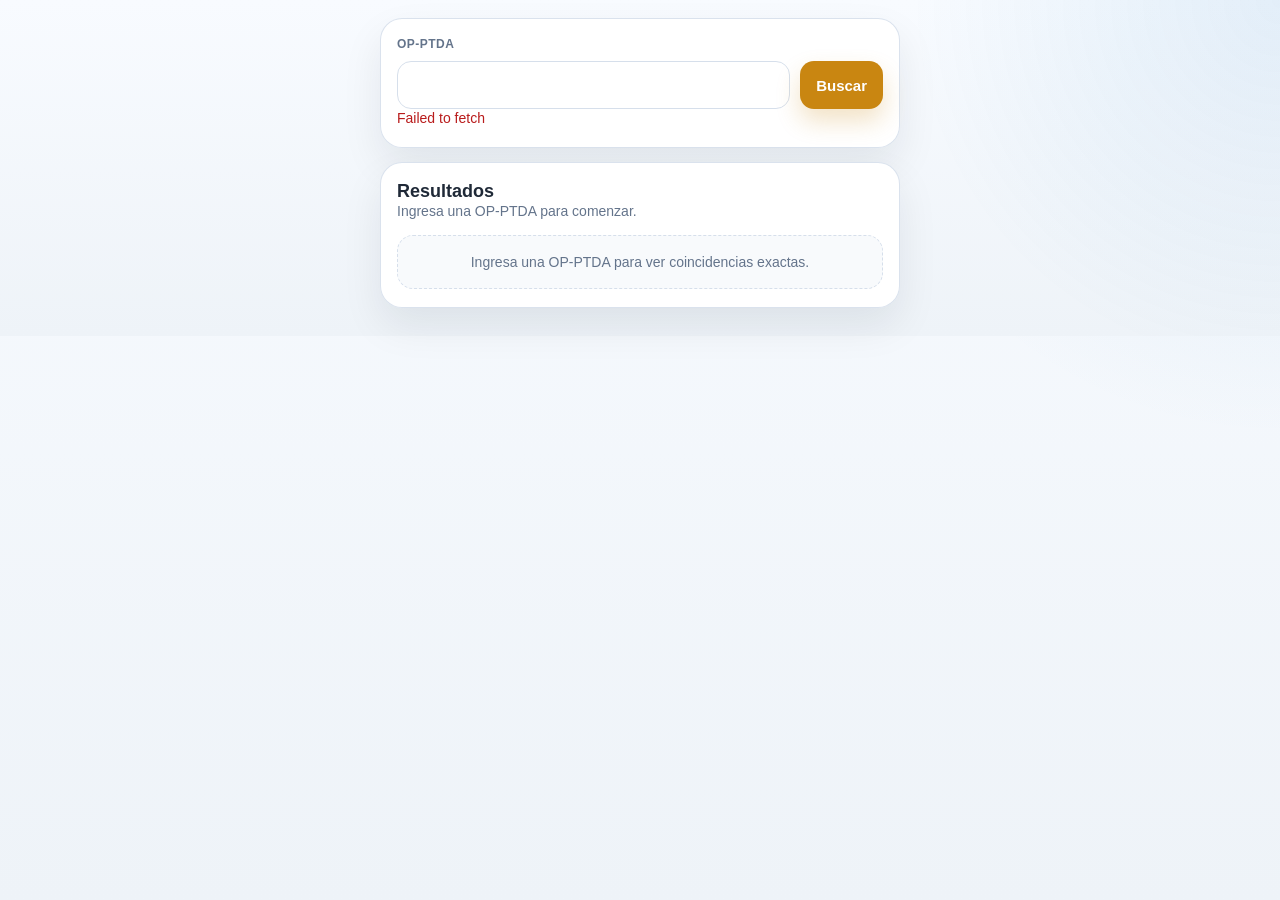
==== index.html @ 15179a4a "Update index.html" ====
<!DOCTYPE html>
<html lang="es">
<head>
    <meta charset="UTF-8">
    <meta name="viewport" content="width=device-width, initial-scale=1.0, viewport-fit=cover">
    <title>Auditoria Movil</title>
    <link rel="stylesheet" href="css/auditoria-mobile.css">
</head>
<body>
    <main class="mobile-shell">
        <section class="mobile-card">
            <form id="auditoria-mobile-search-form" class="stack-gap" autocomplete="off">
                <label class="field-label" for="auditoria-mobile-search">OP-PTDA</label>
                <div class="search-row">
                    <input
                        id="auditoria-mobile-search"
                        class="mobile-input"
                        type="text"
                        inputmode="text"
                        maxlength="18">
                    <button type="submit" class="primary-button">Buscar</button>
                </div>
            </form>
            <p class="status-line" id="auditoria-mobile-sync-status">Cargando datos...</p>
        </section>

        <section class="mobile-card">
            <div class="section-head">
                <div>
                    <h2>Resultados</h2>
                    <p class="section-copy" id="auditoria-mobile-result-summary">Ingresa una OP-PTDA para comenzar.</p>
                </div>
                <button type="button" id="auditoria-mobile-select-all" class="ghost-button hidden">Seleccionar todo</button>
            </div>
            <div id="auditoria-mobile-results" class="result-list">
                <div class="empty-state">Ingresa una OP-PTDA para ver coincidencias exactas.</div>
            </div>
        </section>

        <section class="mobile-card hidden" id="auditoria-mobile-form-card">
            <div class="section-head">
                <div>
                    <h2>Registro</h2>
                    <p class="section-copy" id="auditoria-mobile-selection-summary"></p>
                </div>
            </div>

            <div class="form-grid">
                <label class="field-group">
                    <span class="field-label">Turno</span>
                    <input id="auditoria-mobile-turno" class="mobile-input" type="text" readonly>
                </label>

                <label class="field-group">
                    <span class="field-label">Auditor</span>
                    <input
                        id="auditoria-mobile-auditor"
                        class="mobile-input"
                        type="text"
                        placeholder="Nombre del auditor"
                        autocomplete="name">
                </label>
            </div>

            <button type="button" id="auditoria-mobile-save" class="primary-button primary-button-wide">Guardar Auditoria</button>
        </section>
    </main>

    <div id="auditoria-mobile-toast" class="toast hidden" role="status" aria-live="polite"></div>

    <script src="js/config.js"></script>
    <script src="js/utils.js"></script>
    <script src="js/api.js"></script>
    <script src="js/auditoria-mobile.js"></script>
</body>
</html>
---- css/auditoria-mobile.css ----
:root {
    --bg: #eef3f8;
    --surface: #ffffff;
    --surface-muted: #f8fafc;
    --border: #d6dfeb;
    --text: #1f2937;
    --muted: #64748b;
    --primary: #c98611;
    --primary-strong: #a46808;
    --accent: #0b72b9;
    --success-bg: #ecfdf5;
    --success-text: #047857;
    --warning-bg: #fff7ed;
    --warning-text: #b45309;
    --danger-bg: #fef2f2;
    --danger-text: #b91c1c;
    --shadow: 0 18px 40px rgba(15, 23, 42, 0.08);
}

* {
    box-sizing: border-box;
}

html,
body {
    margin: 0;
    min-height: 100%;
    font-family: "Segoe UI", Tahoma, Geneva, Verdana, sans-serif;
    background:
        radial-gradient(circle at top right, rgba(11, 114, 185, 0.09), transparent 28%),
        linear-gradient(180deg, #f8fbff 0%, var(--bg) 100%);
    color: var(--text);
}

body {
    padding: 18px 14px 28px;
}

.mobile-shell {
    width: min(100%, 520px);
    margin: 0 auto;
    display: grid;
    gap: 14px;
}

.mobile-card {
    background: rgba(255, 255, 255, 0.96);
    border: 1px solid rgba(214, 223, 235, 0.9);
    border-radius: 22px;
    box-shadow: var(--shadow);
    padding: 18px 16px;
    backdrop-filter: blur(12px);
}

.mobile-hero {
    background:
        linear-gradient(135deg, rgba(11, 114, 185, 0.06), rgba(201, 134, 17, 0.12)),
        rgba(255, 255, 255, 0.98);
}

.eyebrow {
    margin: 0 0 8px;
    font-size: 11px;
    font-weight: 700;
    letter-spacing: 0.12em;
    text-transform: uppercase;
    color: var(--accent);
}

h1,
h2,
p {
    margin: 0;
}

h1 {
    font-size: 28px;
    line-height: 1.05;
    margin-bottom: 8px;
}

h2 {
    font-size: 18px;
}

.hero-copy,
.section-copy,
.status-line,
.meta-line,
.record-line,
.empty-state {
    color: var(--muted);
}

.hero-copy,
.section-copy,
.status-line {
    font-size: 14px;
    line-height: 1.4;
}

.stack-gap {
    display: grid;
    gap: 10px;
}

.search-row {
    display: grid;
    grid-template-columns: minmax(0, 1fr) auto;
    gap: 10px;
    align-items: center;
}

.field-group {
    display: grid;
    gap: 8px;
}

.form-grid {
    display: grid;
    gap: 12px;
}

.field-label {
    font-size: 12px;
    font-weight: 700;
    letter-spacing: 0.04em;
    text-transform: uppercase;
    color: var(--muted);
}

.mobile-input {
    width: 100%;
    min-width: 0;
    height: 48px;
    padding: 0 14px;
    border-radius: 14px;
    border: 1px solid var(--border);
    background: var(--surface);
    color: var(--text);
    font-size: 16px;
    outline: none;
    transition: border-color 0.18s ease, box-shadow 0.18s ease;
}

.mobile-input:focus {
    border-color: rgba(11, 114, 185, 0.45);
    box-shadow: 0 0 0 4px rgba(11, 114, 185, 0.12);
}

.mobile-input[readonly] {
    background: var(--surface-muted);
    color: var(--muted);
}

.primary-button,
.ghost-button,
.select-chip {
    border: none;
    border-radius: 14px;
    font-size: 15px;
    font-weight: 700;
}

.primary-button,
.ghost-button {
    min-height: 48px;
    padding: 0 16px;
    cursor: pointer;
}

.primary-button {
    background: var(--primary);
    color: #fff;
    box-shadow: 0 12px 24px rgba(201, 134, 17, 0.24);
}

.primary-button:hover,
.primary-button:focus-visible {
    background: var(--primary-strong);
}

.primary-button:disabled {
    opacity: 0.6;
    cursor: not-allowed;
    box-shadow: none;
}

.primary-button-wide {
    width: 100%;
    margin-top: 14px;
}

.ghost-button {
    background: rgba(11, 114, 185, 0.08);
    color: var(--accent);
}

.ghost-button:disabled {
    opacity: 0.6;
    cursor: not-allowed;
}

.section-head {
    display: flex;
    align-items: flex-start;
    justify-content: space-between;
    gap: 12px;
    margin-bottom: 14px;
}

.result-list {
    display: grid;
    gap: 12px;
}

.empty-state {
    padding: 18px 14px;
    border: 1px dashed var(--border);
    border-radius: 16px;
    background: var(--surface-muted);
    font-size: 14px;
    text-align: center;
}

.record-card {
    border: 1px solid var(--border);
    border-radius: 18px;
    padding: 14px;
    background: var(--surface);
    display: grid;
    gap: 10px;
}

.record-card.record-card-disabled {
    background: #f8fafc;
}

.record-head {
    display: flex;
    justify-content: space-between;
    gap: 10px;
    align-items: flex-start;
}

.record-title {
    font-size: 18px;
    font-weight: 800;
    line-height: 1.1;
}

.record-subtitle {
    margin-top: 4px;
    font-size: 13px;
    line-height: 1.35;
    color: var(--muted);
}

.record-meta {
    display: grid;
    gap: 6px;
}

.meta-line {
    font-size: 13px;
    line-height: 1.35;
}

.meta-line strong {
    color: var(--text);
}

.status-pill {
    display: inline-flex;
    align-items: center;
    min-height: 30px;
    padding: 0 12px;
    border-radius: 999px;
    font-size: 12px;
    font-weight: 800;
    letter-spacing: 0.03em;
    text-transform: uppercase;
}

.status-pending {
    background: var(--warning-bg);
    color: var(--warning-text);
}

.status-registered {
    background: var(--success-bg);
    color: var(--success-text);
}

.select-row {
    display: flex;
    align-items: center;
    justify-content: space-between;
    gap: 10px;
    margin-top: 2px;
}

.checkbox-label {
    display: inline-flex;
    align-items: center;
    gap: 10px;
    font-size: 14px;
    font-weight: 700;
    color: var(--text);
}

.checkbox-label input {
    width: 18px;
    height: 18px;
    accent-color: var(--primary);
}

.record-reason {
    padding: 10px 12px;
    border-radius: 14px;
    background: var(--surface-muted);
    font-size: 13px;
    line-height: 1.4;
    color: var(--muted);
}

.hidden {
    display: none !important;
}

.toast {
    position: fixed;
    left: 50%;
    bottom: 18px;
    transform: translateX(-50%);
    width: min(calc(100vw - 24px), 420px);
    padding: 13px 15px;
    border-radius: 16px;
    background: rgba(15, 23, 42, 0.94);
    color: #fff;
    box-shadow: 0 18px 36px rgba(15, 23, 42, 0.28);
    font-size: 14px;
    line-height: 1.35;
    z-index: 100;
}

@media (max-width: 420px) {
    body {
        padding: 12px 10px 24px;
    }

    .mobile-card {
        padding: 16px 14px;
        border-radius: 18px;
    }

    .section-head {
        flex-direction: column;
    }

    .ghost-button {
        width: 100%;
    }

    .search-row .primary-button {
        width: auto;
        min-width: 104px;
        padding-inline: 18px;
    }
}
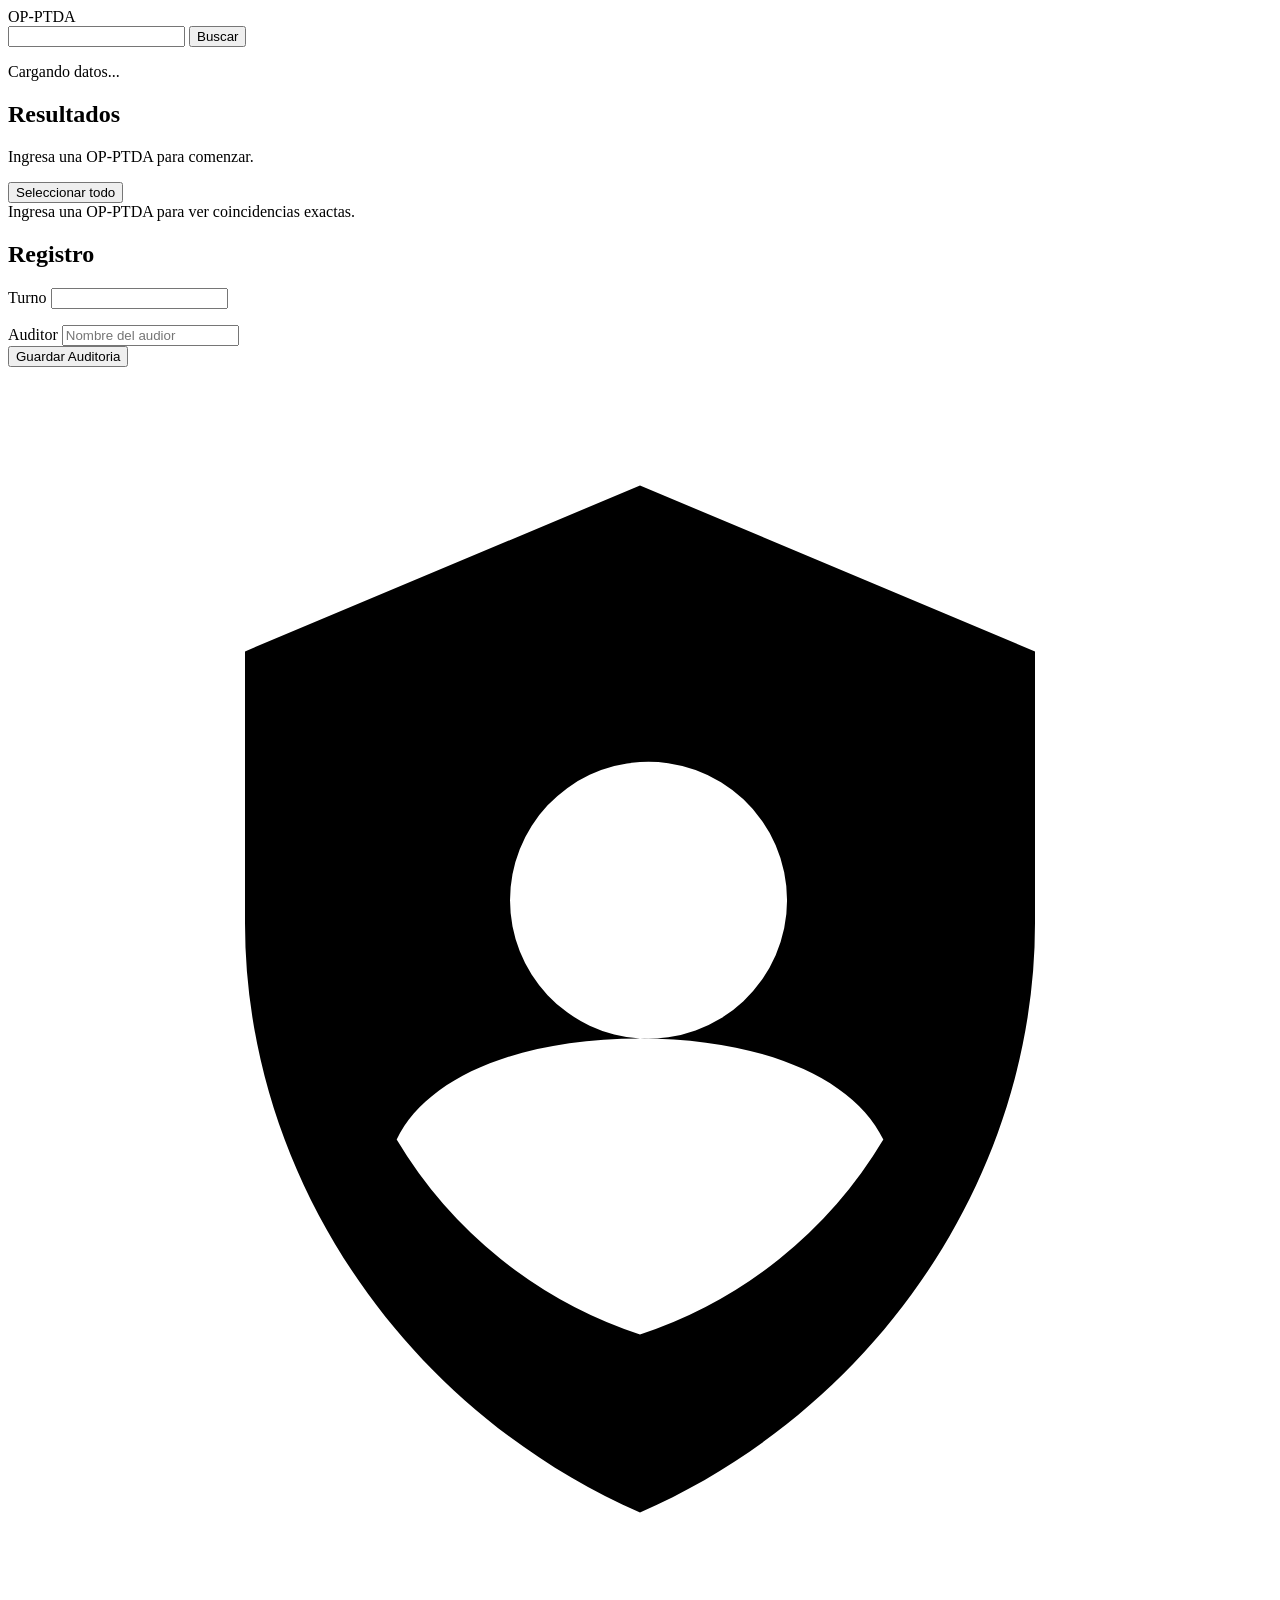
==== commit 787c9e80: "Fix typo in auditor placeholder and add supervisor link" ====
--- a/index.html
+++ b/index.html
@@ -15,8 +15,8 @@
                     <input
                         id="auditoria-mobile-search"
                         class="mobile-input"
-                        type="text"
-                        inputmode="text"
+                        type="tel"
+                        inputmode="tel"
                         maxlength="18">
                     <button type="submit" class="primary-button">Buscar</button>
                 </div>
@@ -30,7 +30,7 @@
                     <h2>Resultados</h2>
                     <p class="section-copy" id="auditoria-mobile-result-summary">Ingresa una OP-PTDA para comenzar.</p>
                 </div>
-                <button type="button" id="auditoria-mobile-select-all" class="ghost-button hidden">Seleccionar todo</button>
+                <button type="button" id="auditoria-mobile-select-all" class="ghost-button section-action-button hidden">Seleccionar todo</button>
             </div>
             <div id="auditoria-mobile-results" class="result-list">
                 <div class="empty-state">Ingresa una OP-PTDA para ver coincidencias exactas.</div>
@@ -38,26 +38,23 @@
         </section>
 
         <section class="mobile-card hidden" id="auditoria-mobile-form-card">
-            <div class="section-head">
-                <div>
-                    <h2>Registro</h2>
-                    <p class="section-copy" id="auditoria-mobile-selection-summary"></p>
-                </div>
+            <div class="section-head section-head-form">
+                <h2>Registro</h2>
+                <label class="inline-field-group inline-field-group-turno" for="auditoria-mobile-turno">
+                    <span class="field-label">Turno</span>
+                    <input id="auditoria-mobile-turno" class="mobile-input inline-turno-input" type="text" readonly>
+                </label>
             </div>
+            <p class="section-copy" id="auditoria-mobile-selection-summary"></p>
 
             <div class="form-grid">
-                <label class="field-group">
-                    <span class="field-label">Turno</span>
-                    <input id="auditoria-mobile-turno" class="mobile-input" type="text" readonly>
-                </label>
-
                 <label class="field-group">
                     <span class="field-label">Auditor</span>
                     <input
                         id="auditoria-mobile-auditor"
                         class="mobile-input"
                         type="text"
-                        placeholder="Nombre del auditor"
+                        placeholder="Nombre del audior"
                         autocomplete="name">
                 </label>
             </div>
@@ -65,6 +62,19 @@
             <button type="button" id="auditoria-mobile-save" class="primary-button primary-button-wide">Guardar Auditoria</button>
         </section>
     </main>
+
+    <a
+        id="auditoria-mobile-supervisor-fab"
+        class="supervisor-fab"
+        href="supervisor-mobile.html"
+        aria-label="Supervisor"
+        title="Supervisor">
+        <span class="supervisor-fab-icon" aria-hidden="true">
+            <svg viewBox="0 0 24 24" focusable="false">
+                <path d="M12 2.25 4.5 5.4v5.16c0 4.75 2.97 9.2 7.5 11.19 4.53-1.99 7.5-6.44 7.5-11.19V5.4L12 2.25Zm0 5.25a2.63 2.63 0 1 1 0 5.25 2.63 2.63 0 0 1 0-5.25Zm0 10.87a8.45 8.45 0 0 1-4.62-3.7c.56-1.17 2.3-1.92 4.62-1.92s4.06.75 4.62 1.92A8.45 8.45 0 0 1 12 18.37Z"></path>
+            </svg>
+        </span>
+    </a>
 
     <div id="auditoria-mobile-toast" class="toast hidden" role="status" aria-live="polite"></div>
 
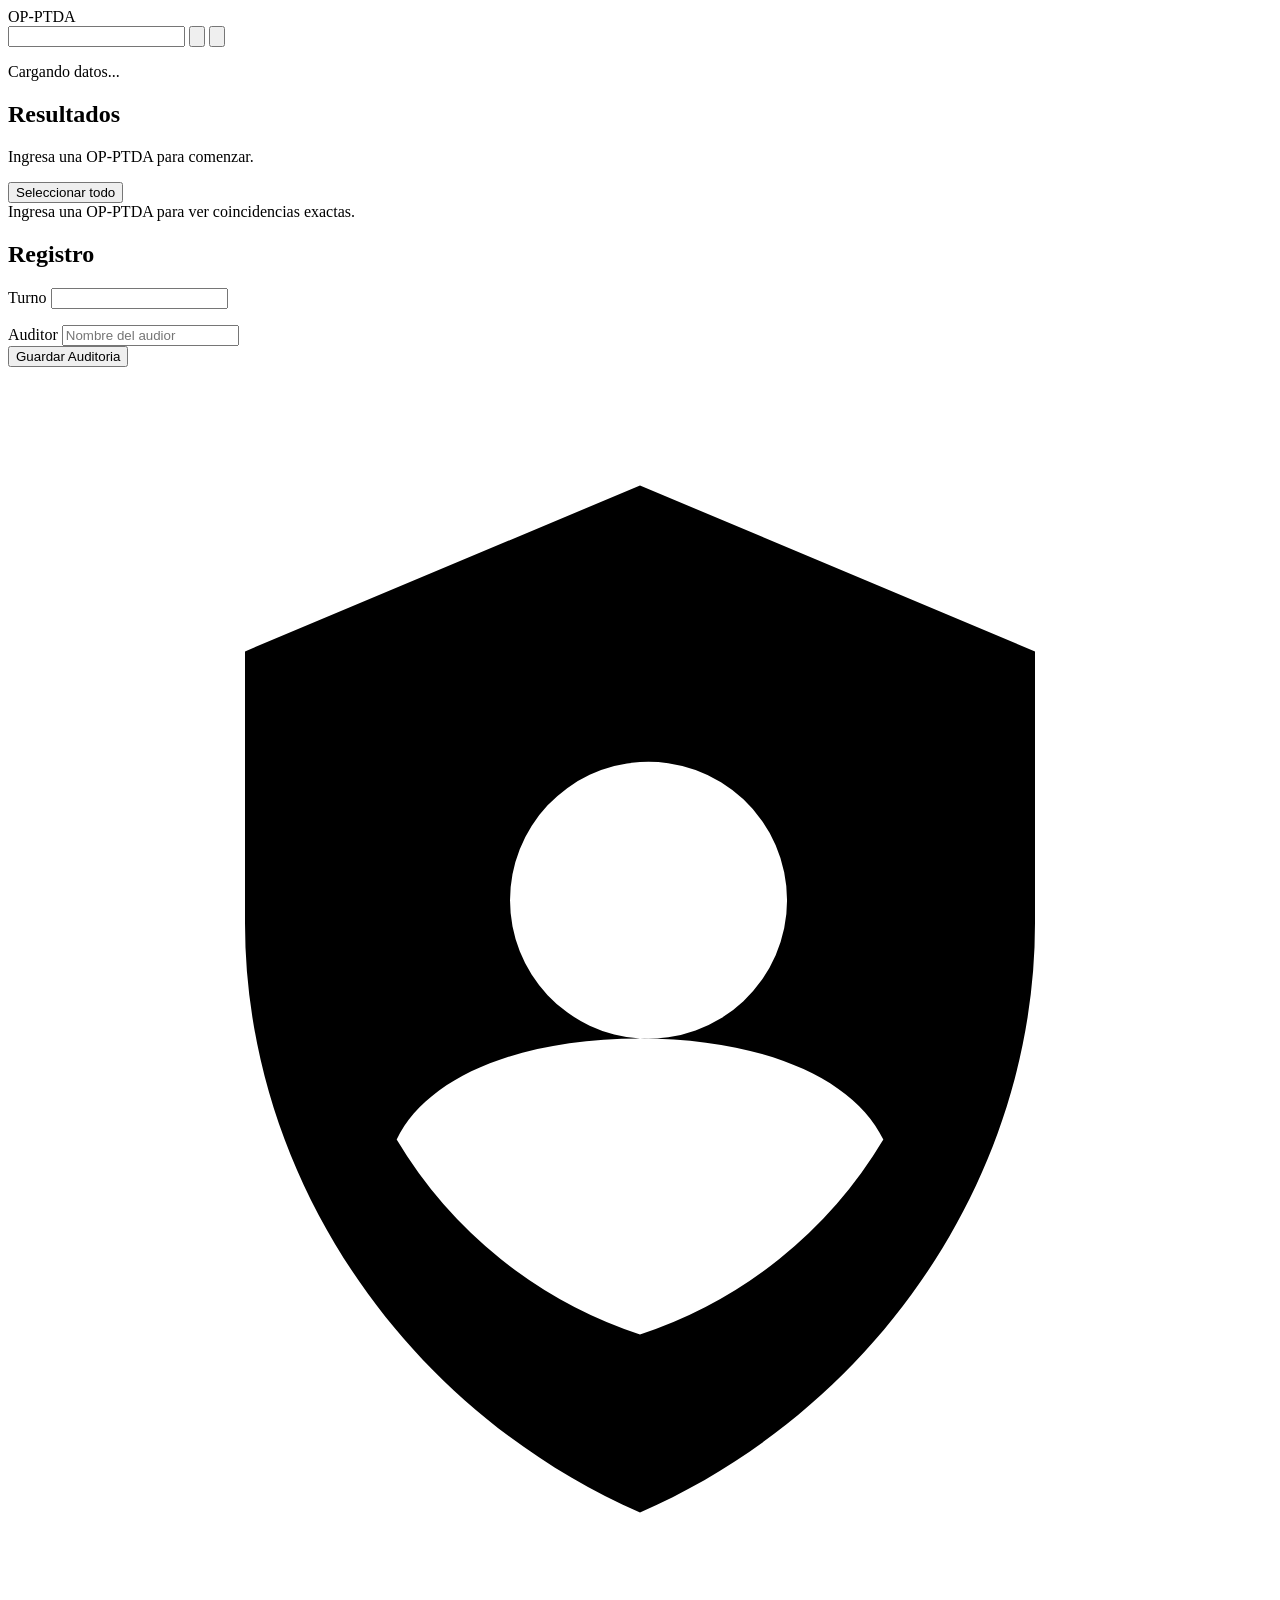
==== commit 493fbb22: "Add mobile scan button and QR scanner script" ====
--- a/index.html
+++ b/index.html
@@ -18,7 +18,16 @@
                         type="tel"
                         inputmode="tel"
                         maxlength="18">
-                    <button type="submit" class="primary-button">Buscar</button>
+                    <button type="submit" class="primary-button mobile-icon-button" aria-label="Buscar" title="Buscar">
+                        <svg viewBox="0 0 24 24" focusable="false" aria-hidden="true">
+                            <path d="M10.75 4a6.75 6.75 0 1 0 0 13.5 6.75 6.75 0 0 0 0-13.5Zm-8.25 6.75a8.25 8.25 0 1 1 14.59 5.28l4.19 4.19a.75.75 0 1 1-1.06 1.06l-4.19-4.19A8.25 8.25 0 0 1 2.5 10.75Z"></path>
+                        </svg>
+                    </button>
+                    <button type="button" id="auditoria-mobile-scan-button" class="primary-button mobile-icon-button mobile-scan-button" aria-label="Escanear QR" title="Escanear QR">
+                        <svg viewBox="0 0 24 24" focusable="false" aria-hidden="true">
+                            <path d="M4 4h6v6H4V4Zm1.5 1.5v3h3v-3h-3ZM14 4h6v6h-6V4Zm1.5 1.5v3h3v-3h-3ZM4 14h6v6H4v-6Zm1.5 1.5v3h3v-3h-3ZM14 14h2.5v1.5H15.5v1H14V14Zm4 0h2v3.5h-1.5v-2H18V14Zm-2.5 4H17v2h-3v-1.5h1.5V18Zm3.5 0h1.5v2H19v-2Z"></path>
+                        </svg>
+                    </button>
                 </div>
             </form>
             <p class="status-line" id="auditoria-mobile-sync-status">Cargando datos...</p>
@@ -81,6 +90,7 @@
     <script src="js/config.js"></script>
     <script src="js/utils.js"></script>
     <script src="js/api.js"></script>
+    <script src="js/qr-scanner.js"></script>
     <script src="js/auditoria-mobile.js"></script>
 </body>
 </html>
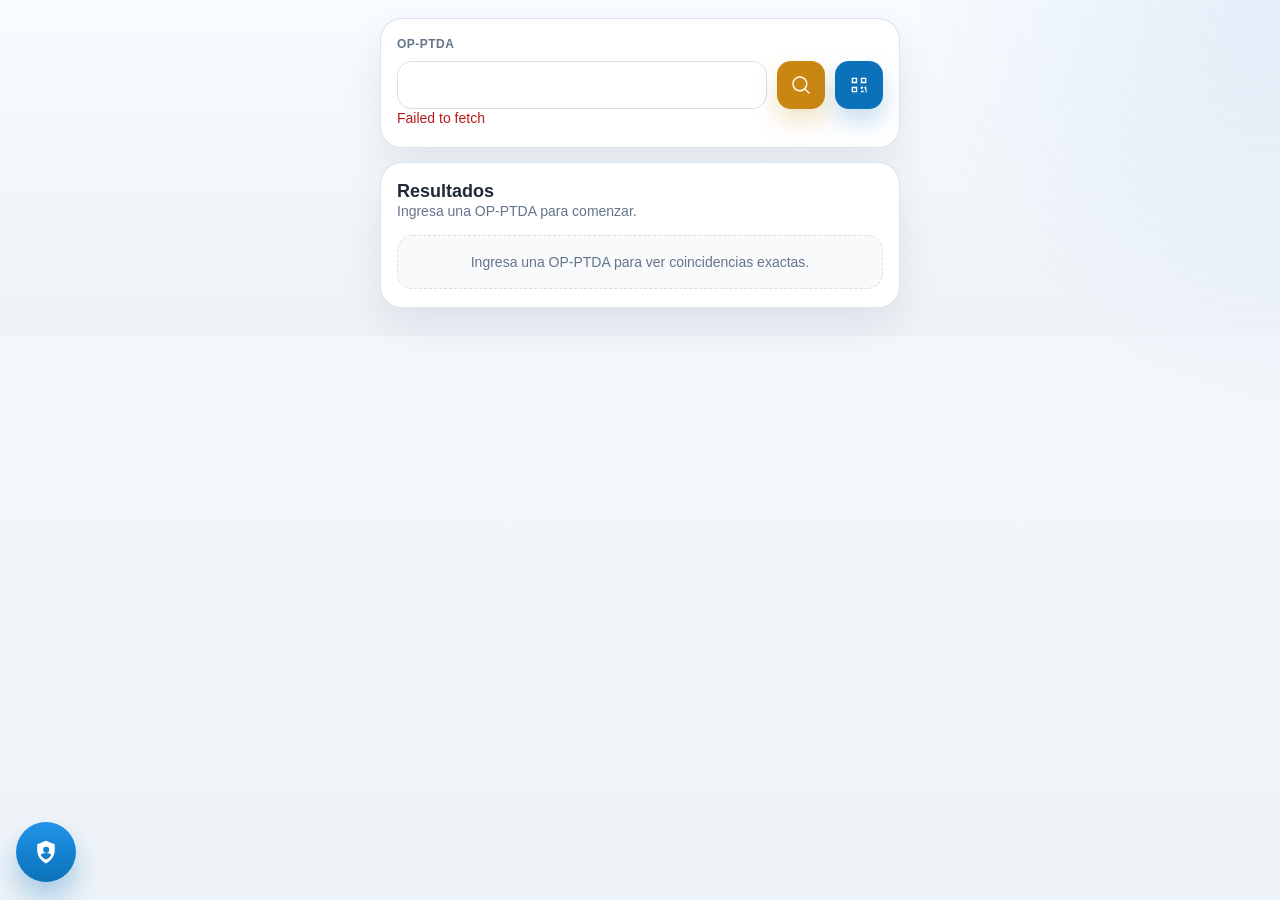
==== commit 46225a28: "Add textarea for Calidad Observacion in index.html" ====
--- a/index.html
+++ b/index.html
@@ -66,6 +66,15 @@
                         placeholder="Nombre del audior"
                         autocomplete="name">
                 </label>
+                <label class="field-group">
+                    <span class="field-label">Observacion de Calidad</span>
+                    <textarea
+                        id="auditoria-mobile-observacion-calidad"
+                        class="mobile-textarea"
+                        name="observacion_calidad"
+                        rows="4"
+                        placeholder="Detalle adicional de la auditoria"></textarea>
+                </label>
             </div>
 
             <button type="button" id="auditoria-mobile-save" class="primary-button primary-button-wide">Guardar Auditoria</button>
--- a/css/auditoria-mobile.css
+++ b/css/auditoria-mobile.css
@@ -0,0 +1,821 @@
+:root {
+    --bg: #eef3f8;
+    --surface: #ffffff;
+    --surface-muted: #f8fafc;
+    --border: #d6dfeb;
+    --text: #1f2937;
+    --muted: #64748b;
+    --primary: #c98611;
+    --primary-strong: #a46808;
+    --accent: #0b72b9;
+    --success-bg: #ecfdf5;
+    --success-text: #047857;
+    --warning-bg: #fff7ed;
+    --warning-text: #b45309;
+    --danger-bg: #fef2f2;
+    --danger-text: #b91c1c;
+    --shadow: 0 18px 40px rgba(15, 23, 42, 0.08);
+}
+
+* {
+    box-sizing: border-box;
+}
+
+html,
+body {
+    margin: 0;
+    min-height: 100%;
+    font-family: "Segoe UI", Tahoma, Geneva, Verdana, sans-serif;
+    background:
+        radial-gradient(circle at top right, rgba(11, 114, 185, 0.09), transparent 28%),
+        linear-gradient(180deg, #f8fbff 0%, var(--bg) 100%);
+    color: var(--text);
+}
+
+body {
+    padding: 18px 14px 28px;
+}
+
+.mobile-shell {
+    width: min(100%, 520px);
+    margin: 0 auto;
+    display: grid;
+    gap: 14px;
+}
+
+.mobile-card {
+    background: rgba(255, 255, 255, 0.96);
+    border: 1px solid rgba(214, 223, 235, 0.9);
+    border-radius: 22px;
+    box-shadow: var(--shadow);
+    padding: 18px 16px;
+    backdrop-filter: blur(12px);
+}
+
+.mobile-hero {
+    background:
+        linear-gradient(135deg, rgba(11, 114, 185, 0.06), rgba(201, 134, 17, 0.12)),
+        rgba(255, 255, 255, 0.98);
+}
+
+.eyebrow {
+    margin: 0 0 8px;
+    font-size: 11px;
+    font-weight: 700;
+    letter-spacing: 0.12em;
+    text-transform: uppercase;
+    color: var(--accent);
+}
+
+h1,
+h2,
+p {
+    margin: 0;
+}
+
+h1 {
+    font-size: 28px;
+    line-height: 1.05;
+    margin-bottom: 8px;
+}
+
+h2 {
+    font-size: 18px;
+}
+
+.hero-copy,
+.section-copy,
+.status-line,
+.meta-line,
+.record-line,
+.empty-state {
+    color: var(--muted);
+}
+
+.hero-copy,
+.section-copy,
+.status-line {
+    font-size: 14px;
+    line-height: 1.4;
+}
+
+.stack-gap {
+    display: grid;
+    gap: 10px;
+}
+
+.search-row {
+    display: grid;
+    grid-template-columns: minmax(0, 1fr) auto auto;
+    gap: 10px;
+    align-items: center;
+}
+
+.field-group {
+    display: grid;
+    gap: 8px;
+}
+
+.inline-field-group {
+    display: inline-grid;
+    gap: 6px;
+    justify-items: start;
+    flex: 0 0 auto;
+}
+
+.inline-field-group-turno {
+    display: inline-flex;
+    align-items: center;
+    gap: 10px;
+    margin-left: auto;
+}
+
+.form-grid {
+    display: grid;
+    gap: 12px;
+}
+
+.field-label {
+    font-size: 12px;
+    font-weight: 700;
+    letter-spacing: 0.04em;
+    text-transform: uppercase;
+    color: var(--muted);
+}
+
+.mobile-input {
+    width: 100%;
+    min-width: 0;
+    height: 48px;
+    padding: 0 14px;
+    border-radius: 14px;
+    border: 1px solid var(--border);
+    background: var(--surface);
+    color: var(--text);
+    font-size: 16px;
+    outline: none;
+    transition: border-color 0.18s ease, box-shadow 0.18s ease;
+}
+
+.mobile-input:focus {
+    border-color: rgba(11, 114, 185, 0.45);
+    box-shadow: 0 0 0 4px rgba(11, 114, 185, 0.12);
+}
+
+.mobile-input[readonly] {
+    background: var(--surface-muted);
+    color: var(--muted);
+}
+
+.inline-turno-input {
+    width: 58px;
+    height: 40px;
+    padding: 0 12px;
+    border-radius: 12px;
+    text-align: center;
+}
+
+.primary-button,
+.ghost-button,
+.select-chip {
+    border: none;
+    border-radius: 14px;
+    font-size: 15px;
+    font-weight: 700;
+}
+
+.primary-button,
+.ghost-button {
+    min-height: 48px;
+    padding: 0 16px;
+    cursor: pointer;
+}
+
+.primary-button {
+    background: var(--primary);
+    color: #fff;
+    box-shadow: 0 12px 24px rgba(201, 134, 17, 0.24);
+}
+
+.primary-button:hover,
+.primary-button:focus-visible {
+    background: var(--primary-strong);
+}
+
+.mobile-icon-button {
+    width: 48px;
+    min-width: 48px;
+    padding: 0;
+    display: inline-flex;
+    align-items: center;
+    justify-content: center;
+}
+
+.mobile-icon-button svg {
+    width: 22px;
+    height: 22px;
+    fill: currentColor;
+}
+
+.mobile-scan-button {
+    background: var(--accent);
+    box-shadow: 0 12px 24px rgba(11, 114, 185, 0.24);
+}
+
+.mobile-scan-button:hover,
+.mobile-scan-button:focus-visible {
+    background: #095f99;
+}
+
+.primary-button:disabled {
+    opacity: 0.6;
+    cursor: not-allowed;
+    box-shadow: none;
+}
+
+.supervisor-search-button {
+    background: var(--accent);
+    box-shadow: 0 12px 24px rgba(11, 114, 185, 0.24);
+}
+
+.supervisor-search-button:hover,
+.supervisor-search-button:focus-visible {
+    background: #095f99;
+}
+
+.primary-button-wide {
+    width: 100%;
+    margin-top: 14px;
+}
+
+.ghost-button {
+    background: rgba(11, 114, 185, 0.08);
+    color: var(--accent);
+}
+
+.section-action-button {
+    min-height: 34px;
+    padding: 0 12px;
+    border-radius: 999px;
+    font-size: 12px;
+    font-weight: 800;
+    white-space: nowrap;
+    flex: 0 0 auto;
+}
+
+.ghost-button:disabled {
+    opacity: 0.6;
+    cursor: not-allowed;
+}
+
+.section-head {
+    display: flex;
+    align-items: flex-start;
+    justify-content: space-between;
+    gap: 12px;
+    margin-bottom: 14px;
+}
+
+.section-head-form {
+    align-items: center;
+    gap: 14px;
+    margin-bottom: 8px;
+}
+
+.result-list {
+    display: grid;
+    gap: 12px;
+}
+
+.mobile-action-row {
+    display: grid;
+    grid-template-columns: repeat(2, minmax(0, 1fr));
+    gap: 12px;
+    margin-top: 16px;
+}
+
+.mobile-decision-button {
+    min-height: 54px;
+    border: none;
+    border-radius: 16px;
+    display: inline-flex;
+    align-items: center;
+    justify-content: center;
+    gap: 10px;
+    padding: 0 14px;
+    font-size: 14px;
+    font-weight: 800;
+    letter-spacing: 0.02em;
+    color: #fff;
+    cursor: pointer;
+    box-shadow: 0 14px 28px rgba(15, 23, 42, 0.14);
+    transition: transform 0.18s ease, box-shadow 0.18s ease, filter 0.18s ease;
+}
+
+.mobile-decision-button:active {
+    transform: scale(0.99);
+}
+
+.mobile-decision-button-approve {
+    background: linear-gradient(180deg, #12b76a 0%, #0c8f54 100%);
+}
+
+.mobile-decision-button-reject {
+    background: linear-gradient(180deg, #ef4444 0%, #c93434 100%);
+}
+
+.mobile-decision-icon {
+    font-size: 18px;
+    line-height: 1;
+}
+
+.empty-state {
+    padding: 18px 14px;
+    border: 1px dashed var(--border);
+    border-radius: 16px;
+    background: var(--surface-muted);
+    font-size: 14px;
+    text-align: center;
+}
+
+.record-card {
+    border: 1px solid var(--border);
+    border-radius: 18px;
+    padding: 12px;
+    background: var(--surface);
+    display: grid;
+    gap: 8px;
+    transition: border-color 0.18s ease, box-shadow 0.18s ease, background-color 0.18s ease, transform 0.18s ease;
+}
+
+.record-card.record-card-disabled {
+    background: #f8fafc;
+}
+
+.record-card.record-card-selectable {
+    cursor: pointer;
+}
+
+.record-card.record-card-rejected {
+    border-color: rgba(198, 40, 40, 0.22);
+    background: rgba(198, 40, 40, 0.07);
+}
+
+.record-card.record-card-approved {
+    border-color: rgba(2, 122, 72, 0.22);
+    background: rgba(2, 122, 72, 0.07);
+}
+
+.record-card.record-card-selectable:active {
+    transform: scale(0.995);
+}
+
+.record-card.record-card-selected {
+    border-color: rgba(201, 134, 17, 0.9);
+    background: #fffaf1;
+    box-shadow: 0 10px 24px rgba(201, 134, 17, 0.14);
+}
+
+.record-card.record-card-rejected.record-card-selected {
+    border-color: rgba(198, 40, 40, 0.34);
+    background: rgba(198, 40, 40, 0.12);
+    box-shadow: 0 10px 24px rgba(198, 40, 40, 0.1);
+}
+
+.record-card.record-card-approved.record-card-selected {
+    border-color: rgba(2, 122, 72, 0.34);
+    background: rgba(2, 122, 72, 0.12);
+    box-shadow: 0 10px 24px rgba(2, 122, 72, 0.1);
+}
+
+.record-card.record-card-readonly {
+    cursor: default;
+}
+
+.record-head {
+    display: flex;
+    justify-content: space-between;
+    gap: 10px;
+    align-items: center;
+}
+
+.record-title {
+    font-size: 16px;
+    font-weight: 800;
+    line-height: 1.2;
+    min-width: 0;
+}
+
+.record-subtitle {
+    font-size: 13px;
+    line-height: 1.35;
+    color: var(--muted);
+    white-space: normal;
+    overflow-wrap: anywhere;
+}
+
+.record-meta {
+    display: grid;
+    gap: 4px;
+}
+
+.meta-line {
+    font-size: 13px;
+    line-height: 1.35;
+}
+
+.meta-line strong {
+    color: var(--text);
+}
+
+.meta-separator {
+    display: inline-block;
+    margin: 0 4px;
+    color: var(--muted);
+}
+
+.status-pill {
+    display: inline-flex;
+    align-items: center;
+    justify-content: center;
+    min-height: 30px;
+    padding: 0 12px;
+    border-radius: 999px;
+    font-size: 12px;
+    font-weight: 800;
+    letter-spacing: 0.03em;
+    line-height: 1.2;
+    text-align: center;
+    text-transform: uppercase;
+    flex: 0 0 auto;
+    white-space: normal;
+}
+
+.status-pending {
+    background: var(--warning-bg);
+    color: var(--warning-text);
+}
+
+.status-registered {
+    background: var(--success-bg);
+    color: var(--success-text);
+}
+
+.select-row {
+    display: flex;
+    align-items: center;
+    justify-content: space-between;
+    gap: 10px;
+}
+
+.checkbox-label {
+    display: inline-flex;
+    align-items: center;
+    gap: 10px;
+    font-size: 14px;
+    font-weight: 700;
+    color: var(--text);
+}
+
+.checkbox-label input {
+    width: 18px;
+    height: 18px;
+    accent-color: var(--primary);
+}
+
+.record-reason {
+    display: grid;
+    gap: 6px;
+    padding: 10px 12px;
+    border-radius: 14px;
+    background: var(--surface-muted);
+    font-size: 13px;
+    line-height: 1.4;
+    color: var(--muted);
+}
+
+.record-line {
+    line-height: 1.45;
+}
+
+.record-card.record-card-rejected .record-line {
+    color: #b42318;
+    font-weight: 800;
+}
+
+.record-card.record-card-approved .record-line-approval {
+    color: #027a48;
+    font-weight: 800;
+}
+
+.record-card.record-card-approved .record-line-rejection {
+    color: #b42318;
+    font-weight: 400;
+}
+
+.mobile-select,
+.mobile-textarea {
+    width: 100%;
+    min-width: 0;
+    border: 1px solid var(--border);
+    background: var(--surface);
+    color: var(--text);
+    font-size: 16px;
+    outline: none;
+    transition: border-color 0.18s ease, box-shadow 0.18s ease;
+}
+
+.mobile-select {
+    height: 48px;
+    padding: 0 14px;
+    border-radius: 14px;
+    appearance: none;
+}
+
+.mobile-textarea {
+    min-height: 112px;
+    padding: 12px 14px;
+    border-radius: 16px;
+    resize: vertical;
+    font-family: inherit;
+}
+
+.mobile-select:focus,
+.mobile-textarea:focus {
+    border-color: rgba(11, 114, 185, 0.45);
+    box-shadow: 0 0 0 4px rgba(11, 114, 185, 0.12);
+}
+
+.mobile-modal-backdrop {
+    position: fixed;
+    inset: 0;
+    background: rgba(15, 23, 42, 0.52);
+    display: flex;
+    align-items: flex-end;
+    justify-content: center;
+    padding: 16px 12px;
+    z-index: 120;
+}
+
+.mobile-modal-card {
+    width: min(100%, 520px);
+    max-height: min(88vh, 760px);
+    overflow: auto;
+    border-radius: 24px 24px 20px 20px;
+    background: rgba(255, 255, 255, 0.98);
+    border: 1px solid rgba(214, 223, 235, 0.95);
+    box-shadow: 0 28px 52px rgba(15, 23, 42, 0.22);
+    padding: 18px 16px 16px;
+    backdrop-filter: blur(12px);
+}
+
+.mobile-modal-head {
+    display: flex;
+    align-items: flex-start;
+    justify-content: space-between;
+    gap: 12px;
+    margin-bottom: 14px;
+}
+
+.mobile-modal-head h3 {
+    margin: 0;
+    font-size: 18px;
+    line-height: 1.2;
+}
+
+.mobile-modal-subtitle {
+    margin-top: 6px;
+    font-size: 13px;
+    line-height: 1.4;
+    color: var(--muted);
+}
+
+.mobile-modal-close {
+    width: 38px;
+    height: 38px;
+    border: 1px solid var(--border);
+    border-radius: 12px;
+    background: var(--surface-muted);
+    color: var(--muted);
+    font-size: 18px;
+    font-weight: 800;
+    cursor: pointer;
+    flex: 0 0 auto;
+}
+
+.mobile-form-grid {
+    display: grid;
+    gap: 12px;
+}
+
+.mobile-modal-actions {
+    display: grid;
+    grid-template-columns: repeat(2, minmax(0, 1fr));
+    gap: 12px;
+    margin-top: 16px;
+}
+
+.mobile-success-button {
+    background: linear-gradient(180deg, #12b76a 0%, #0c8f54 100%);
+    box-shadow: 0 12px 24px rgba(18, 183, 106, 0.26);
+}
+
+.mobile-success-button:hover,
+.mobile-success-button:focus-visible {
+    background: #0b7e4a;
+}
+
+.mobile-danger-button {
+    background: linear-gradient(180deg, #ef4444 0%, #c93434 100%);
+    box-shadow: 0 12px 24px rgba(239, 68, 68, 0.24);
+}
+
+.mobile-danger-button:hover,
+.mobile-danger-button:focus-visible {
+    background: #b42828;
+}
+
+.hidden {
+    display: none !important;
+}
+
+.toast {
+    position: fixed;
+    left: 50%;
+    bottom: 18px;
+    transform: translateX(-50%);
+    width: min(calc(100vw - 24px), 420px);
+    padding: 13px 15px;
+    border-radius: 16px;
+    background: rgba(15, 23, 42, 0.94);
+    color: #fff;
+    box-shadow: 0 18px 36px rgba(15, 23, 42, 0.28);
+    font-size: 14px;
+    line-height: 1.35;
+    z-index: 100;
+}
+
+.qr-scanner-backdrop {
+    position: fixed;
+    inset: 0;
+    z-index: 130;
+    display: flex;
+    align-items: flex-end;
+    justify-content: center;
+    padding: 16px 12px;
+    background: rgba(15, 23, 42, 0.68);
+}
+
+.qr-scanner-card {
+    width: min(100%, 520px);
+    overflow: hidden;
+    border: 1px solid rgba(214, 223, 235, 0.9);
+    border-radius: 24px 24px 20px 20px;
+    background: #fff;
+    box-shadow: 0 22px 48px rgba(15, 23, 42, 0.3);
+}
+
+.qr-scanner-head {
+    display: flex;
+    align-items: flex-start;
+    justify-content: space-between;
+    gap: 12px;
+    padding: 16px;
+}
+
+.qr-scanner-head h3 {
+    margin: 0 0 4px;
+    font-size: 18px;
+}
+
+.qr-scanner-head p,
+.qr-scanner-status {
+    margin: 0;
+    color: var(--muted);
+    font-size: 14px;
+}
+
+.qr-scanner-close {
+    width: 40px;
+    height: 40px;
+    border: none;
+    border-radius: 999px;
+    background: rgba(15, 23, 42, 0.08);
+    color: var(--text);
+    font-size: 20px;
+    line-height: 1;
+    cursor: pointer;
+}
+
+.qr-video-wrap {
+    position: relative;
+    aspect-ratio: 1 / 1;
+    background: #0f172a;
+}
+
+.qr-scanner-video {
+    width: 100%;
+    height: 100%;
+    display: block;
+    object-fit: cover;
+}
+
+.qr-scan-frame {
+    position: absolute;
+    inset: 18%;
+    border: 3px solid rgba(255, 255, 255, 0.92);
+    border-radius: 18px;
+    box-shadow: 0 0 0 999px rgba(15, 23, 42, 0.24);
+    pointer-events: none;
+}
+
+.qr-scanner-status {
+    padding: 14px 16px 16px;
+}
+
+.supervisor-fab {
+    position: fixed;
+    left: 16px;
+    bottom: 18px;
+    width: 60px;
+    height: 60px;
+    display: inline-flex;
+    align-items: center;
+    justify-content: center;
+    border-radius: 999px;
+    background: linear-gradient(180deg, #2094ea 0%, #0b72b9 100%);
+    color: #fff;
+    box-shadow: 0 16px 28px rgba(11, 114, 185, 0.32);
+    text-decoration: none;
+    z-index: 90;
+    transition: transform 0.18s ease, box-shadow 0.18s ease, opacity 0.18s ease;
+}
+
+.supervisor-fab:hover,
+.supervisor-fab:focus-visible {
+    transform: translateY(-1px);
+    box-shadow: 0 20px 32px rgba(11, 114, 185, 0.38);
+}
+
+.supervisor-fab-icon {
+    width: 28px;
+    height: 28px;
+    display: inline-flex;
+}
+
+.supervisor-fab-icon svg {
+    width: 100%;
+    height: 100%;
+    fill: currentColor;
+}
+
+@media (max-width: 420px) {
+    body {
+        padding: 12px 10px 24px;
+    }
+
+    .mobile-card {
+        padding: 16px 14px;
+        border-radius: 18px;
+    }
+
+    .ghost-button {
+        width: 100%;
+    }
+
+    .search-row .primary-button {
+        width: 48px;
+        min-width: 48px;
+        padding-inline: 0;
+    }
+
+    .section-head {
+        align-items: center;
+    }
+
+    .section-head-form {
+        align-items: center;
+    }
+
+    .section-action-button {
+        width: auto;
+    }
+
+    .mobile-action-row,
+    .mobile-modal-actions {
+        grid-template-columns: 1fr;
+    }
+
+    .mobile-modal-backdrop {
+        padding: 10px 8px;
+    }
+
+    .qr-scanner-backdrop {
+        padding: 10px 8px;
+    }
+
+    .mobile-modal-card {
+        padding: 16px 14px 14px;
+        border-radius: 20px 20px 18px 18px;
+    }
+}
